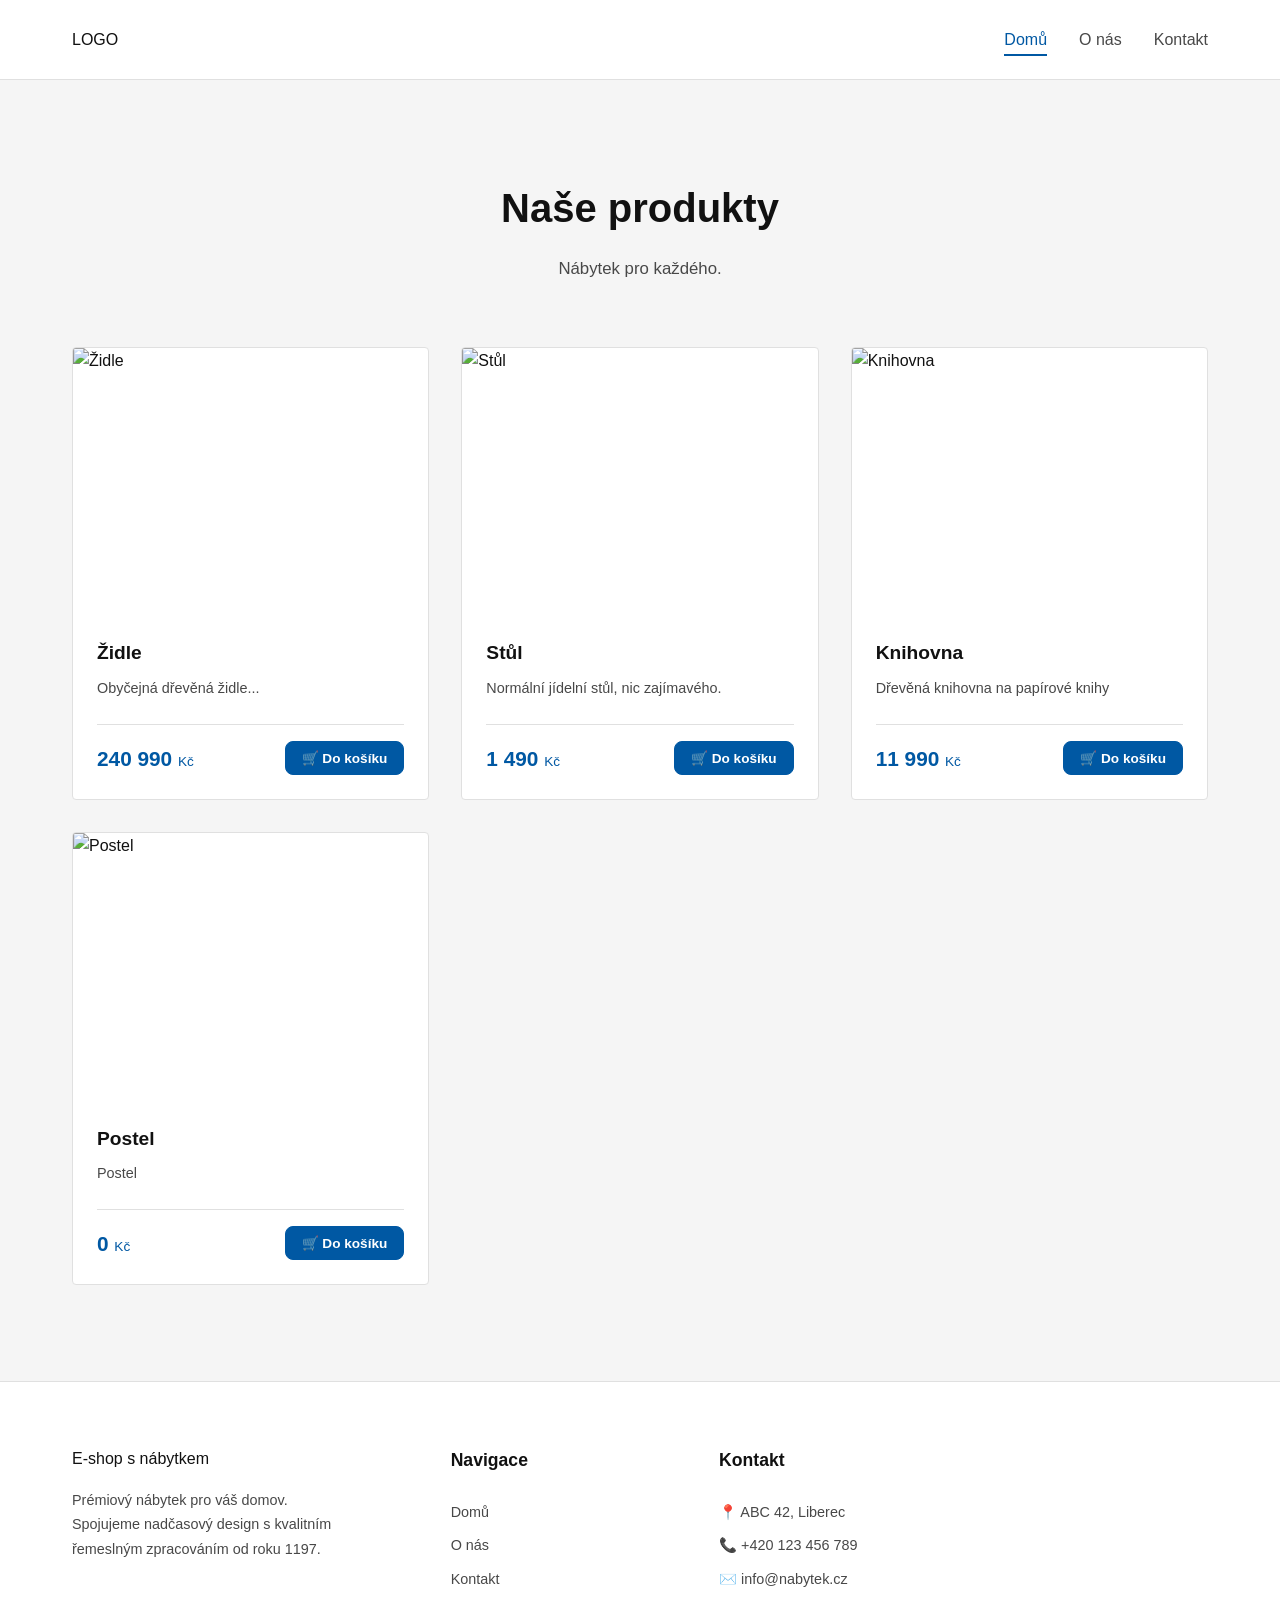
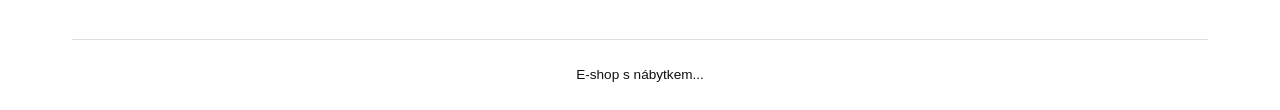
==== index.html @ 4589d5d8 "Add index.html, style.css" ====
<!DOCTYPE html>
<html lang="cs">

<head>
    <meta charset="UTF-8">
    <meta name="viewport" content="width=device-width, initial-scale=1.0">
    <meta name="description" content="E-shop s nábytkem">
    <title>E-shop s nábytkem</title>
    <link rel="stylesheet" href="style.css">
</head>

<body>

    <!-- ====== HEADER ====== -->
    <header class="header">
        <div class="header__inner">
            <a href="index.html" class="header__logo">
                LOGO
            </a>
            <nav class="header__nav" id="header-nav">
                <ul class="header__nav-list">
                    <li class="header__nav-item">
                        <a href="index.html" class="header__nav-link header__nav-link--active">Domů</a>
                    </li>
                    <li class="header__nav-item">
                        <a href="#" class="header__nav-link">O nás</a>
                    </li>
                    <li class="header__nav-item">
                        <a href="#" class="header__nav-link">Kontakt</a>
                    </li>
                </ul>
            </nav>
        </div>
    </header>

    <main>

        <!-- ====== PRODUCTS ====== -->
        <section class="products">
            <div class="container">
                <div class="products__header">
                    <h1 class="products__title">Naše produkty</h1>
                    <p class="products__subtitle">Nábytek pro každého.</p>
                </div>
                <div class="products__grid" id="products-grid">

                    <article class="product-card">
                        <div class="product-card__image-wrapper">
                            <img src="images/zidle.png" alt="Židle">
                        </div>
                        <div class="product-card__body">
                            <h2 class="product-card__name">
                                <a href="detail.html">Židle</a>
                            </h2>
                            <p class="product-card__description">Obyčejná dřevěná židle...</p>
                            <div class="product-card__footer">
                                <span class="product-card__price">
                                    240 990<span class="product-card__price-currency"> Kč</span>
                                </span>
                                <button class="product-card__button" type="button">
                                    🛒 Do košíku
                                </button>
                            </div>
                        </div>
                    </article>

                    <article class="product-card">
                        <div class="product-card__image-wrapper">
                            <img src="images/stul.png" alt="Stůl">
                        </div>
                        <div class="product-card__body">
                            <h2 class="product-card__name">
                                <a href="detail.html">Stůl</a>
                            </h2>
                            <p class="product-card__description">Normální jídelní stůl, nic zajímavého.</p>
                            <div class="product-card__footer">
                                <span class="product-card__price">
                                    1 490<span class="product-card__price-currency"> Kč</span>
                                </span>
                                <button class="product-card__button" type="button">
                                    🛒 Do košíku
                                </button>
                            </div>
                        </div>
                    </article>

                    <article class="product-card">
                        <div class="product-card__image-wrapper">
                            <img src="images/knihovna.png" alt="Knihovna">
                        </div>
                        <div class="product-card__body">
                            <h2 class="product-card__name">
                                <a href="detail.html">Knihovna</a>
                            </h2>
                            <p class="product-card__description">Dřevěná knihovna na papírové knihy</p>
                            <div class="product-card__footer">
                                <span class="product-card__price">
                                    11 990<span class="product-card__price-currency"> Kč</span>
                                </span>
                                <button class="product-card__button" type="button">
                                    🛒 Do košíku
                                </button>
                            </div>
                        </div>
                    </article>

                    <article class="product-card">
                        <div class="product-card__image-wrapper">
                            <img src="images/postel.png" alt="Postel">
                        </div>
                        <div class="product-card__body">
                            <h2 class="product-card__name">
                                <a href="detail.html">Postel</a>
                            </h2>
                            <p class="product-card__description">Postel</p>
                            <div class="product-card__footer">
                                <span class="product-card__price">
                                    0<span class="product-card__price-currency"> Kč</span>
                                </span>
                                <button class="product-card__button" type="button">
                                    🛒 Do košíku
                                </button>
                            </div>
                        </div>
                    </article>

                </div>
            </div>
        </section>
    </main>

    <!-- ====== FOOTER ====== -->
    <footer class="footer">
        <div class="container">
            <div class="footer__content">
                <div class="footer__section">
                    <a href="index.html" class="header__logo">
                        E-shop s nábytkem
                    </a>
                    <p class="footer__brand-description">
                        Prémiový nábytek pro váš domov. Spojujeme nadčasový design s kvalitním řemeslným zpracováním od
                        roku 1197.
                    </p>
                </div>
                <div class="footer__section">
                    <h3 class="footer__title">Navigace</h3>
                    <ul class="footer__list">
                        <li><a href="index.html" class="footer__link">Domů</a></li>
                        <li><a href="kontakt.html" class="footer__link">O nás</a></li>
                        <li><a href="kontakt.html" class="footer__link">Kontakt</a></li>
                    </ul>
                </div>
                <div class="footer__section">
                    <h3 class="footer__title">Kontakt</h3>
                    <ul class="footer__list">
                        <li><span class="footer__link">📍 ABC 42, Liberec</span></li>
                        <li><span class="footer__link">📞 +420 123 456 789</span></li>
                        <li><span class="footer__link">✉️ info@nabytek.cz</span></li>
                    </ul>
                </div>
            </div>
            <div class="footer__bottom">
                <p>E-shop s nábytkem...</p>
            </div>
        </div>
    </footer>


</body>

</html>
---- style.css ----
:root {
  --color-bg-primary: #f5f5f5;
  --color-bg-secondary: #ffffff;
  --color-bg-card: #ffffff;
  --color-accent: #0058a3;
  --color-accent-hover: #004a8c;
  --color-text-primary: #111111;
  --color-text-secondary: #484848;
  --color-border: #e0e0e0;
  --color-border-hover: #0058a3;

  --font: 'Noto Sans', 'Arial', sans-serif;
}

*,
*::before,
*::after {
  margin: 0;
  padding: 0;
  box-sizing: border-box;
}

body {
  font-family: var(--font);
  background-color: var(--color-bg-primary);
  color: var(--color-text-primary);
  line-height: 1.6;
}

a {
  text-decoration: none;
  color: inherit;
}

img {
  max-width: 100%;
  height: auto;
  display: block;
}

.container {
  width: 100%;
  max-width: 1200px;
  margin: 0 auto;
  padding: 0 2rem;
}

/* ============================================ HEADER ============================================ */
.header {
  position: sticky;
  top: 0;
  z-index: 1000;
  background: var(--color-bg-secondary);
  border-bottom: 1px solid var(--color-border);
  height: 80px;
}

.header__inner {
  display: flex;
  align-items: center;
  justify-content: space-between;
  height: 100%;
  max-width: 1200px;
  margin: 0 auto;
  padding: 0 2rem;
}

.header__nav {
  display: flex;
  align-items: center;
}

.header__nav-list {
  list-style: none;
  display: flex;
  align-items: center;
  gap: 2rem;
}

.header__nav-link {
  position: relative;
  font-size: 1rem;
  font-weight: 500;
  color: var(--color-text-secondary);
  padding: 0.5rem 0;
}

.header__nav-link::after {
  content: '';
  position: absolute;
  bottom: 0;
  left: 0;
  width: 0;
  height: 2px;
  background: var(--color-accent);
  transition: width 0.4s ease;
}

.header__nav-link:hover,
.header__nav-link--active {
  color: var(--color-accent);
}

.header__nav-link:hover::after,
.header__nav-link--active::after {
  width: 100%;
}

/* ============================================ PRODUCTS  ============================================ */
.products {
  padding: 6rem 0;
}

.products__header {
  text-align: center;
  margin-bottom: 4rem;
}

.products__title {
  font-size: 2.5rem;
  font-weight: bold;
  margin-bottom: 1rem;
}

.products__subtitle {
  color: var(--color-text-secondary);
  font-size: 1.05rem;
  max-width: 500px;
  margin: 0 auto;
}

.products__grid {
  display: grid;
  grid-template-columns: repeat(3, 1fr);
  gap: 2rem;
}

/* ============================================ PRODUCT-CARD ============================================ */
.product-card {
  background: var(--color-bg-card);
  border: 1px solid var(--color-border);
  border-radius: 4px;
  overflow: hidden;
  display: flex;
  flex-direction: column;
}

.product-card:hover {
  border-color: var(--color-border-hover);
}

.product-card__image-wrapper {
  aspect-ratio: 4 / 3;
  overflow: hidden;
}

.product-card__body {
  padding: 1.5rem;
  display: flex;
  flex-direction: column;
  flex-grow: 1;
}

.product-card__name {
  font-size: 1.2rem;
  font-weight: 600;
  margin-bottom: 0.5rem;
  color: var(--color-text-primary);
}

.product-card__name a:hover {
  color: var(--color-accent);
}

.product-card__description {
  font-size: 0.9rem;
  color: var(--color-text-secondary);
  line-height: 1.6;
  margin-bottom: 1.5rem;
  flex-grow: 1;
}

.product-card__footer {
  display: flex;
  align-items: center;
  justify-content: space-between;
  padding-top: 1rem;
  border-top: 1px solid var(--color-border);
}

.product-card__price {
  font-size: 1.3rem;
  font-weight: 700;
  color: var(--color-accent);
}

.product-card__price-currency {
  font-size: 0.85rem;
  font-weight: 500;
  margin-left: 2px;
}

.product-card__button {
  display: inline-flex;
  align-items: center;
  gap: 0.25rem;
  background: var(--color-accent);
  color: #ffffff;
  border: 1px solid var(--color-accent);
  padding: 0.5rem 1rem;
  border-radius: 8px;
  font-size: 0.85rem;
  font-weight: 600;
  cursor: pointer;
}

.product-card__button:hover {
  background: var(--color-accent-hover);
  border-color: var(--color-accent-hover);
}

/* ============================================ FOOTER ============================================ */
.footer {
  background: var(--color-bg-secondary);
  border-top: 1px solid var(--color-border);
  padding: 4rem 0 0;
}

.footer__content {
  display: grid;
  grid-template-columns: 1.5fr 1fr 1fr 1fr;
  gap: 3rem;
  padding-bottom: 3rem;
}

.footer__brand-description {
  color: var(--color-text-secondary);
  font-size: 0.9rem;
  line-height: 1.7;
  margin-top: 1rem;
  max-width: 280px;
}

.footer__title {
  font-size: 1.1rem;
  font-weight: 600;
  margin-bottom: 1.5rem;
  color: var(--color-text-primary);
}

.footer__list {
  display: flex;
  flex-direction: column;
  gap: 0.5rem;
  list-style: none;
}

.footer__link {
  font-size: 0.9rem;
  color: var(--color-text-secondary);
}

.footer__link:hover {
  color: var(--color-accent);
}

.footer__bottom {
  border-top: 1px solid var(--color-border);
  padding: 1.5rem 0;
  text-align: center;
  font-size: 0.85rem;
}
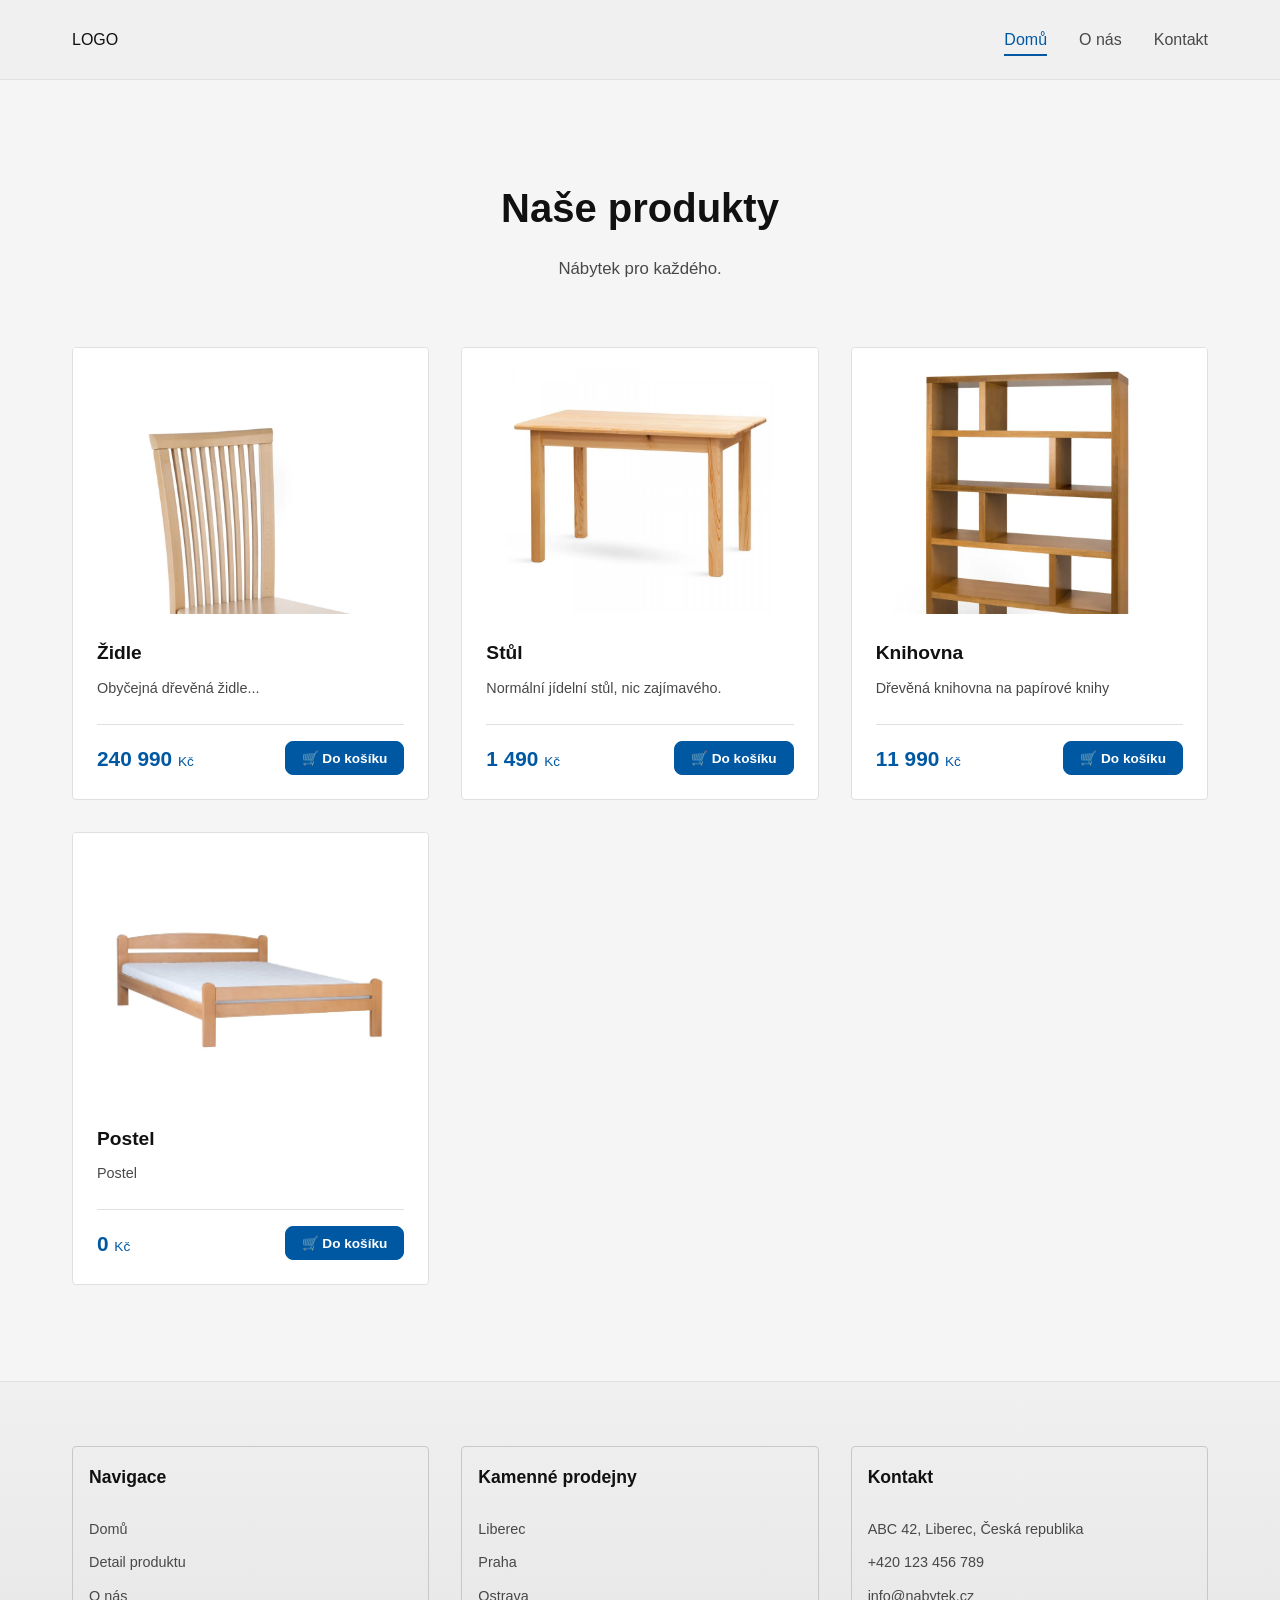
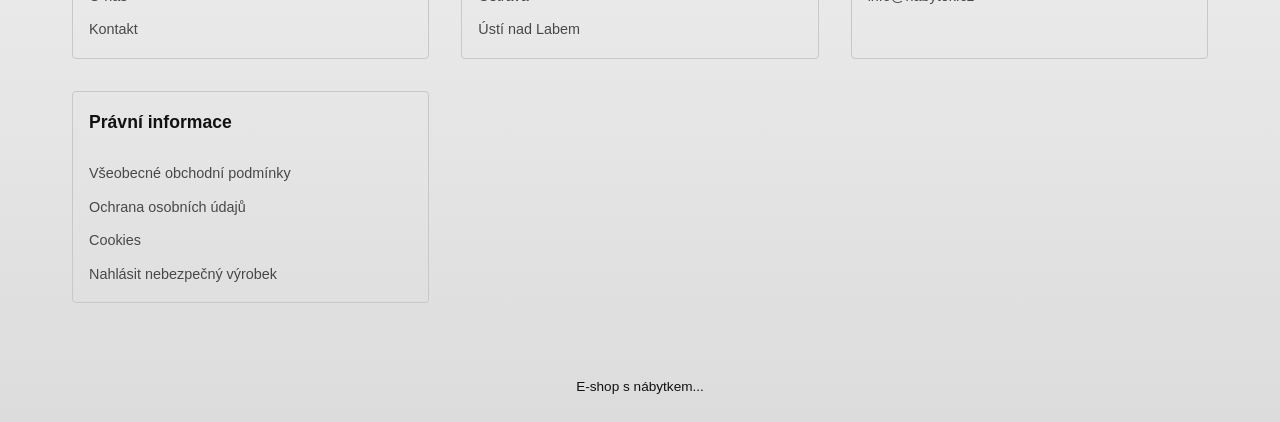
==== commit db1908ff: "Footer updated + colors" ====
--- a/index.html
+++ b/index.html
@@ -134,28 +134,38 @@
         <div class="container">
             <div class="footer__content">
                 <div class="footer__section">
-                    <a href="index.html" class="header__logo">
-                        E-shop s nábytkem
-                    </a>
-                    <p class="footer__brand-description">
-                        Prémiový nábytek pro váš domov. Spojujeme nadčasový design s kvalitním řemeslným zpracováním od
-                        roku 1197.
-                    </p>
-                </div>
-                <div class="footer__section">
                     <h3 class="footer__title">Navigace</h3>
                     <ul class="footer__list">
                         <li><a href="index.html" class="footer__link">Domů</a></li>
+                        <li><a href="index.html" class="footer__link">Detail produktu</a></li>
                         <li><a href="kontakt.html" class="footer__link">O nás</a></li>
                         <li><a href="kontakt.html" class="footer__link">Kontakt</a></li>
                     </ul>
                 </div>
                 <div class="footer__section">
+                    <h3 class="footer__title">Kamenné prodejny</h3>
+                    <ul class="footer__list">
+                        <li><span class="footer__link">Liberec</span></li>
+                        <li><span class="footer__link">Praha</span></li>
+                        <li><span class="footer__link">Ostrava</span></li>
+                        <li><span class="footer__link">Ústí nad Labem</span></li>
+                    </ul>
+                </div>
+                <div class="footer__section">
                     <h3 class="footer__title">Kontakt</h3>
                     <ul class="footer__list">
-                        <li><span class="footer__link">📍 ABC 42, Liberec</span></li>
-                        <li><span class="footer__link">📞 +420 123 456 789</span></li>
-                        <li><span class="footer__link">✉️ info@nabytek.cz</span></li>
+                        <li><span class="footer__link">ABC 42, Liberec, Česká republika</span></li>
+                        <li><span class="footer__link">+420 123 456 789</span></li>
+                        <li><span class="footer__link">info@nabytek.cz</span></li>
+                    </ul>
+                </div>
+                <div class="footer__section">
+                    <h3 class="footer__title">Právní informace</h3>
+                    <ul class="footer__list">
+                        <li><span class="footer__link">Všeobecné obchodní podmínky</span></li>
+                        <li><span class="footer__link">Ochrana osobních údajů</span></li>
+                        <li><span class="footer__link">Cookies</span></li>
+                        <li><span class="footer__link">Nahlásit nebezpečný výrobek</span></li>
                     </ul>
                 </div>
             </div>
--- a/style.css
+++ b/style.css
@@ -1,13 +1,13 @@
 :root {
   --color-bg-primary: #f5f5f5;
-  --color-bg-secondary: #ffffff;
+  --color-bg-secondary: #f0f0f0;
   --color-bg-card: #ffffff;
   --color-accent: #0058a3;
   --color-accent-hover: #004a8c;
   --color-text-primary: #111111;
   --color-text-secondary: #484848;
   --color-border: #e0e0e0;
-  --color-border-hover: #0058a3;
+  --color-border-hover: #004a8c;
 
   --font: 'Noto Sans', 'Arial', sans-serif;
 }
@@ -221,16 +221,22 @@
 
 /* ============================================ FOOTER ============================================ */
 .footer {
-  background: var(--color-bg-secondary);
+  background: linear-gradient(to bottom, var(--color-bg-secondary), #dcdcdc);
   border-top: 1px solid var(--color-border);
   padding: 4rem 0 0;
 }
 
 .footer__content {
   display: grid;
-  grid-template-columns: 1.5fr 1fr 1fr 1fr;
-  gap: 3rem;
+  gap: 2rem;
+  grid-template-columns: repeat(auto-fit, minmax(310px, 1fr));
   padding-bottom: 3rem;
+}
+
+.footer__section {
+  padding: 1rem;
+  border: 1px solid #c8c8c8;
+  border-radius: 4px;
 }
 
 .footer__brand-description {
@@ -256,6 +262,7 @@
 }
 
 .footer__link {
+  cursor: pointer;
   font-size: 0.9rem;
   color: var(--color-text-secondary);
 }
@@ -269,4 +276,4 @@
   padding: 1.5rem 0;
   text-align: center;
   font-size: 0.85rem;
-}
+}
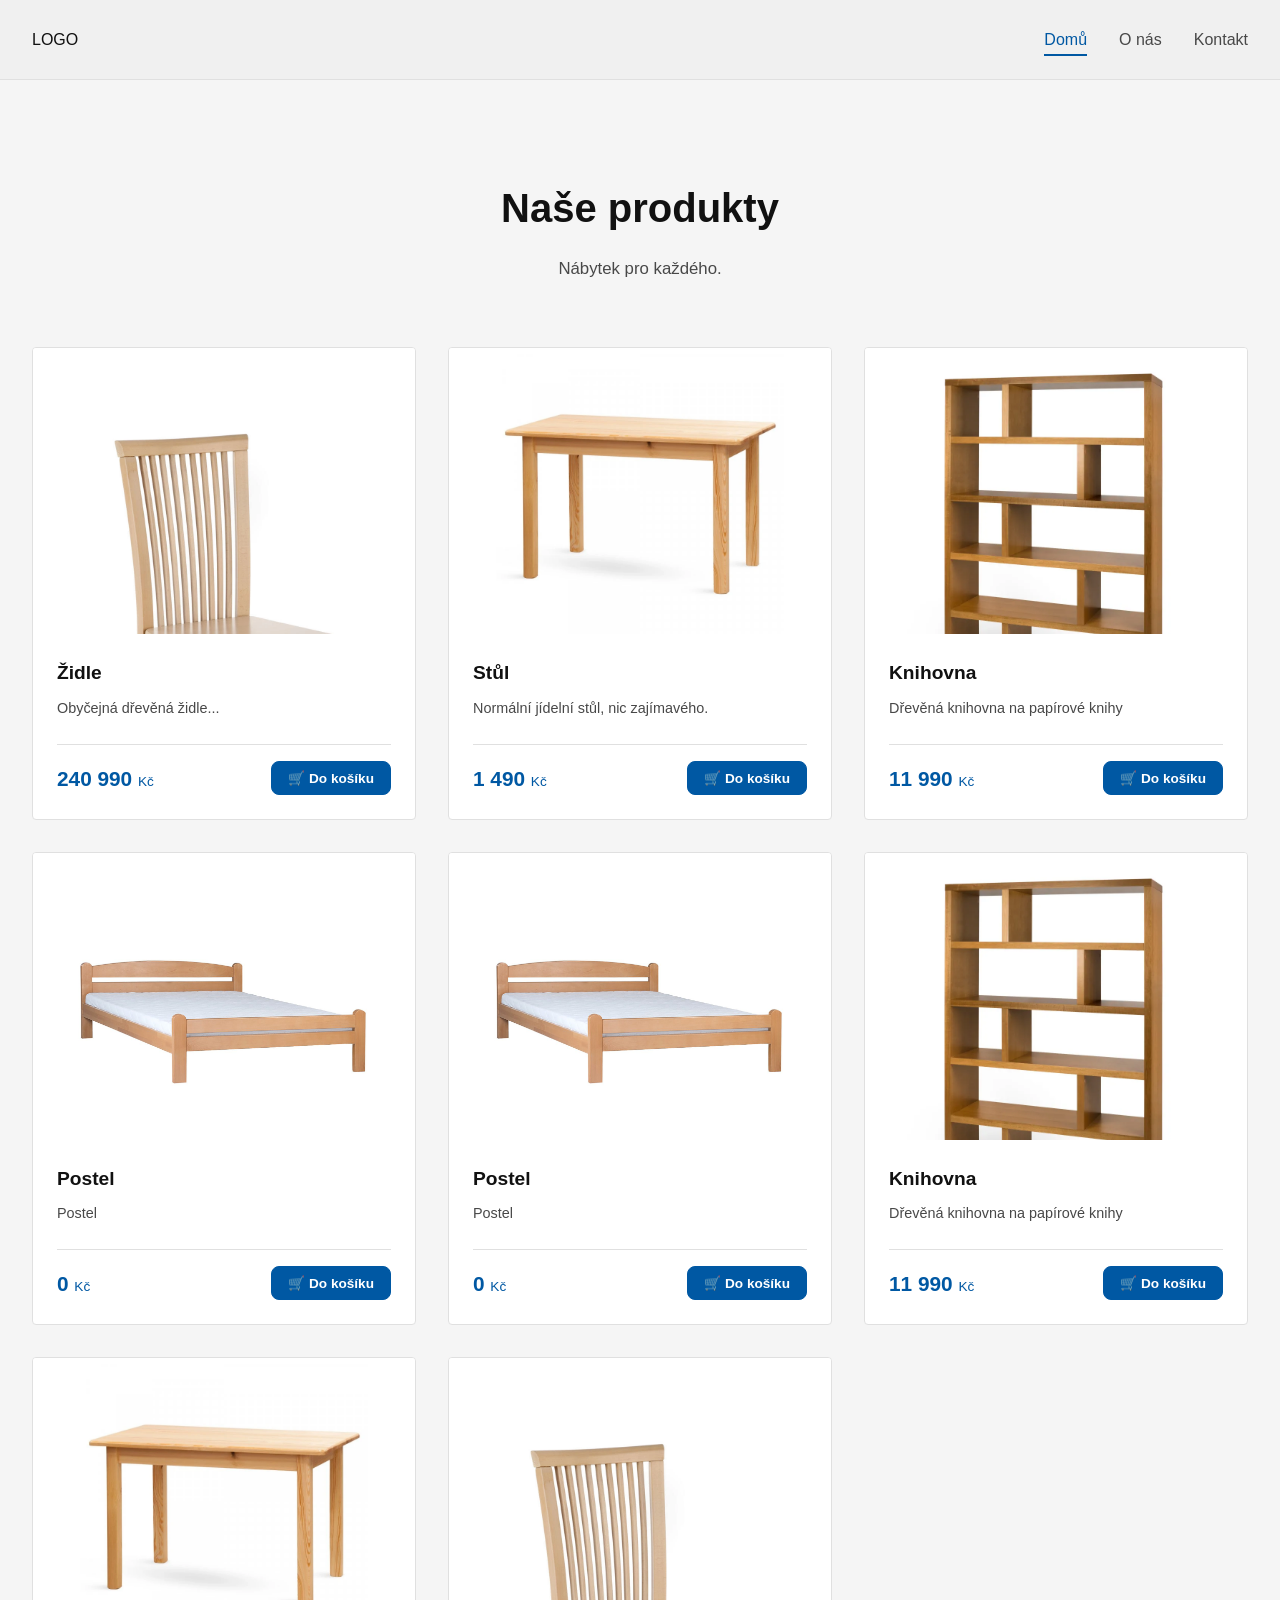
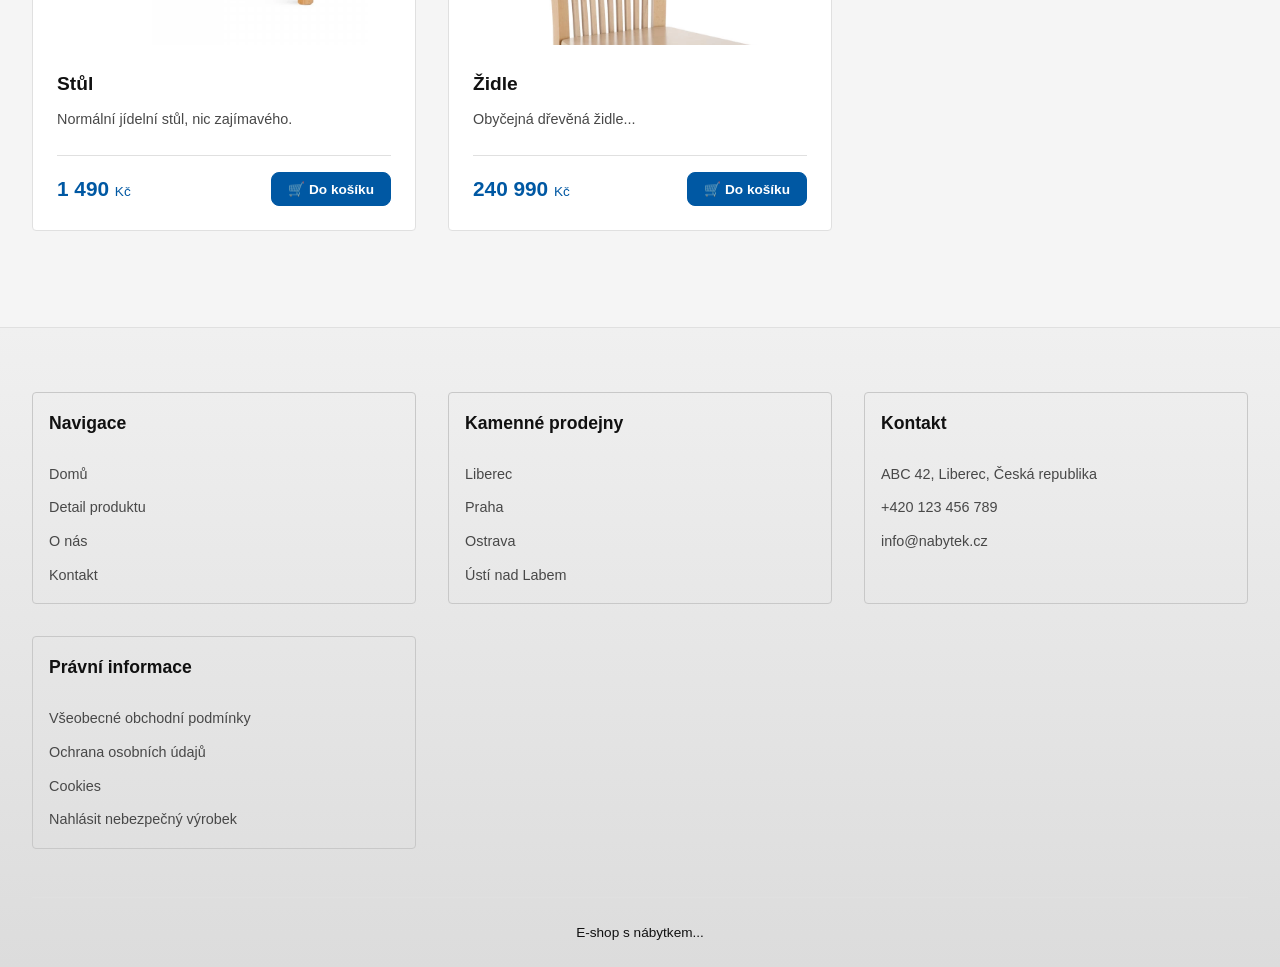
==== commit 542cfd80: "Responsive" ====
--- a/index.html
+++ b/index.html
@@ -124,6 +124,85 @@
                         </div>
                     </article>
 
+                    <article class="product-card">
+                        <div class="product-card__image-wrapper">
+                            <img src="images/postel.png" alt="Postel">
+                        </div>
+                        <div class="product-card__body">
+                            <h2 class="product-card__name">
+                                <a href="detail.html">Postel</a>
+                            </h2>
+                            <p class="product-card__description">Postel</p>
+                            <div class="product-card__footer">
+                                <span class="product-card__price">
+                                    0<span class="product-card__price-currency"> Kč</span>
+                                </span>
+                                <button class="product-card__button" type="button">
+                                    🛒 Do košíku
+                                </button>
+                            </div>
+                        </div>
+                    </article>
+
+                    <article class="product-card">
+                        <div class="product-card__image-wrapper">
+                            <img src="images/knihovna.png" alt="Knihovna">
+                        </div>
+                        <div class="product-card__body">
+                            <h2 class="product-card__name">
+                                <a href="detail.html">Knihovna</a>
+                            </h2>
+                            <p class="product-card__description">Dřevěná knihovna na papírové knihy</p>
+                            <div class="product-card__footer">
+                                <span class="product-card__price">
+                                    11 990<span class="product-card__price-currency"> Kč</span>
+                                </span>
+                                <button class="product-card__button" type="button">
+                                    🛒 Do košíku
+                                </button>
+                            </div>
+                        </div>
+                    </article>
+
+                    <article class="product-card">
+                        <div class="product-card__image-wrapper">
+                            <img src="images/stul.png" alt="Stůl">
+                        </div>
+                        <div class="product-card__body">
+                            <h2 class="product-card__name">
+                                <a href="detail.html">Stůl</a>
+                            </h2>
+                            <p class="product-card__description">Normální jídelní stůl, nic zajímavého.</p>
+                            <div class="product-card__footer">
+                                <span class="product-card__price">
+                                    1 490<span class="product-card__price-currency"> Kč</span>
+                                </span>
+                                <button class="product-card__button" type="button">
+                                    🛒 Do košíku
+                                </button>
+                            </div>
+                        </div>
+                    </article>
+
+                    <article class="product-card">
+                        <div class="product-card__image-wrapper">
+                            <img src="images/zidle.png" alt="Židle">
+                        </div>
+                        <div class="product-card__body">
+                            <h2 class="product-card__name">
+                                <a href="detail.html">Židle</a>
+                            </h2>
+                            <p class="product-card__description">Obyčejná dřevěná židle...</p>
+                            <div class="product-card__footer">
+                                <span class="product-card__price">
+                                    240 990<span class="product-card__price-currency"> Kč</span>
+                                </span>
+                                <button class="product-card__button" type="button">
+                                    🛒 Do košíku
+                                </button>
+                            </div>
+                        </div>
+                    </article>
                 </div>
             </div>
         </section>
--- a/style.css
+++ b/style.css
@@ -10,6 +10,8 @@
   --color-border-hover: #004a8c;
 
   --font: 'Noto Sans', 'Arial', sans-serif;
+
+  --page-width: 1400px;
 }
 
 *,
@@ -40,7 +42,7 @@
 
 .container {
   width: 100%;
-  max-width: 1200px;
+  max-width: var(--page-width);
   margin: 0 auto;
   padding: 0 2rem;
 }
@@ -60,7 +62,7 @@
   align-items: center;
   justify-content: space-between;
   height: 100%;
-  max-width: 1200px;
+  max-width: var(--page-width);
   margin: 0 auto;
   padding: 0 2rem;
 }
@@ -131,7 +133,7 @@
 
 .products__grid {
   display: grid;
-  grid-template-columns: repeat(3, 1fr);
+  grid-template-columns: repeat(auto-fit, minmax(300px, 1fr));
   gap: 2rem;
 }
 
@@ -239,14 +241,6 @@
   border-radius: 4px;
 }
 
-.footer__brand-description {
-  color: var(--color-text-secondary);
-  font-size: 0.9rem;
-  line-height: 1.7;
-  margin-top: 1rem;
-  max-width: 280px;
-}
-
 .footer__title {
   font-size: 1.1rem;
   font-weight: 600;
